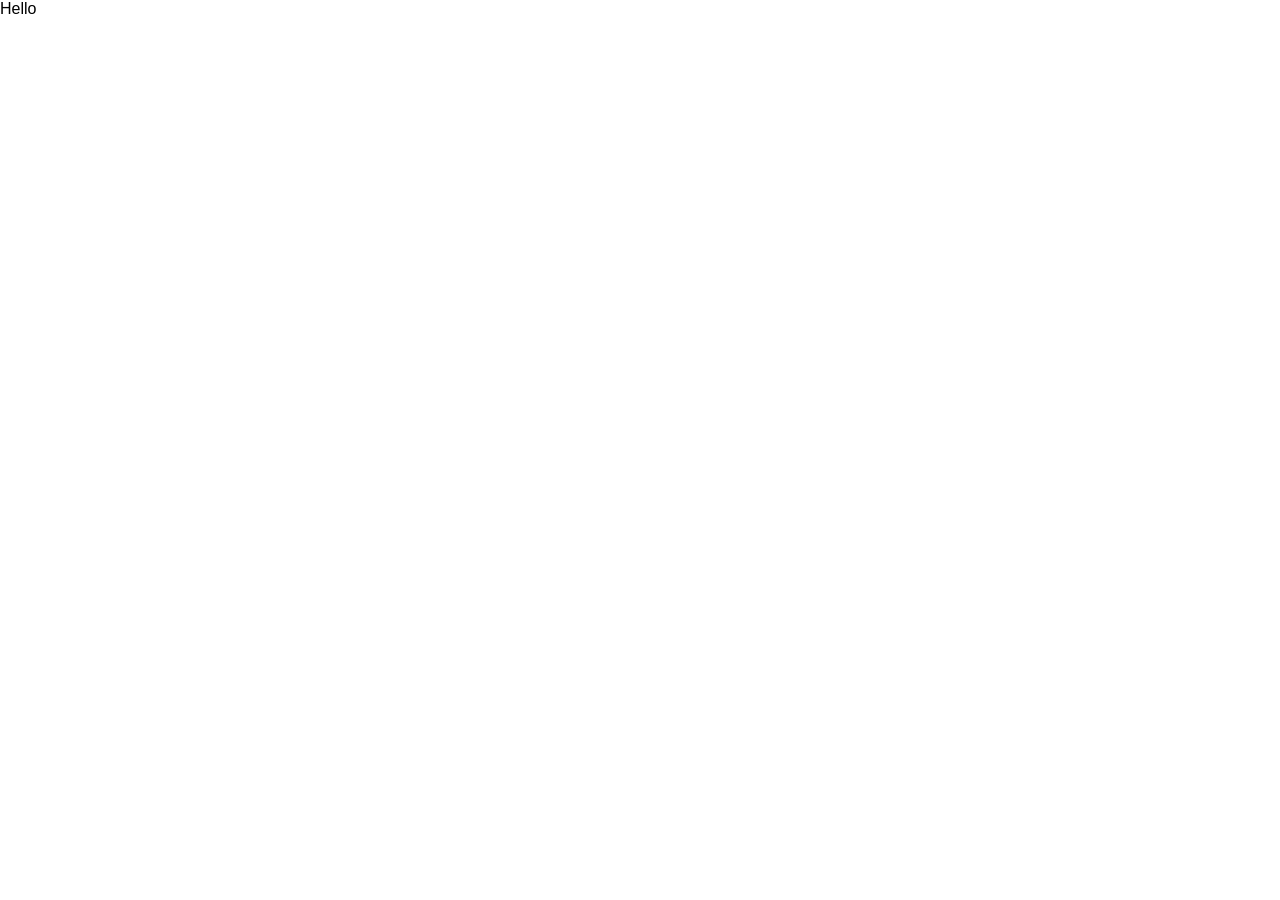
==== index.html @ 0fdcc020 "inti" ====
<!DOCTYPE html>
<html lang="en">
<head>
    <meta charset="UTF-8">
    <meta http-equiv="X-UA-Compatible" content="IE=edge">
    <meta name="viewport" content="width=device-width, initial-scale=1.0">
    <title>Clothing Store</title>
    <link rel="stylesheet" href="style.css">
</head>
<body>
    Hello
</body> 
<script src="main.js"></script>
</html>
---- style.css ----
*{
    margin: 0;
    padding: 0;
    box-sizing: border-box;
}

body{
    font-family: sans-serif;
}
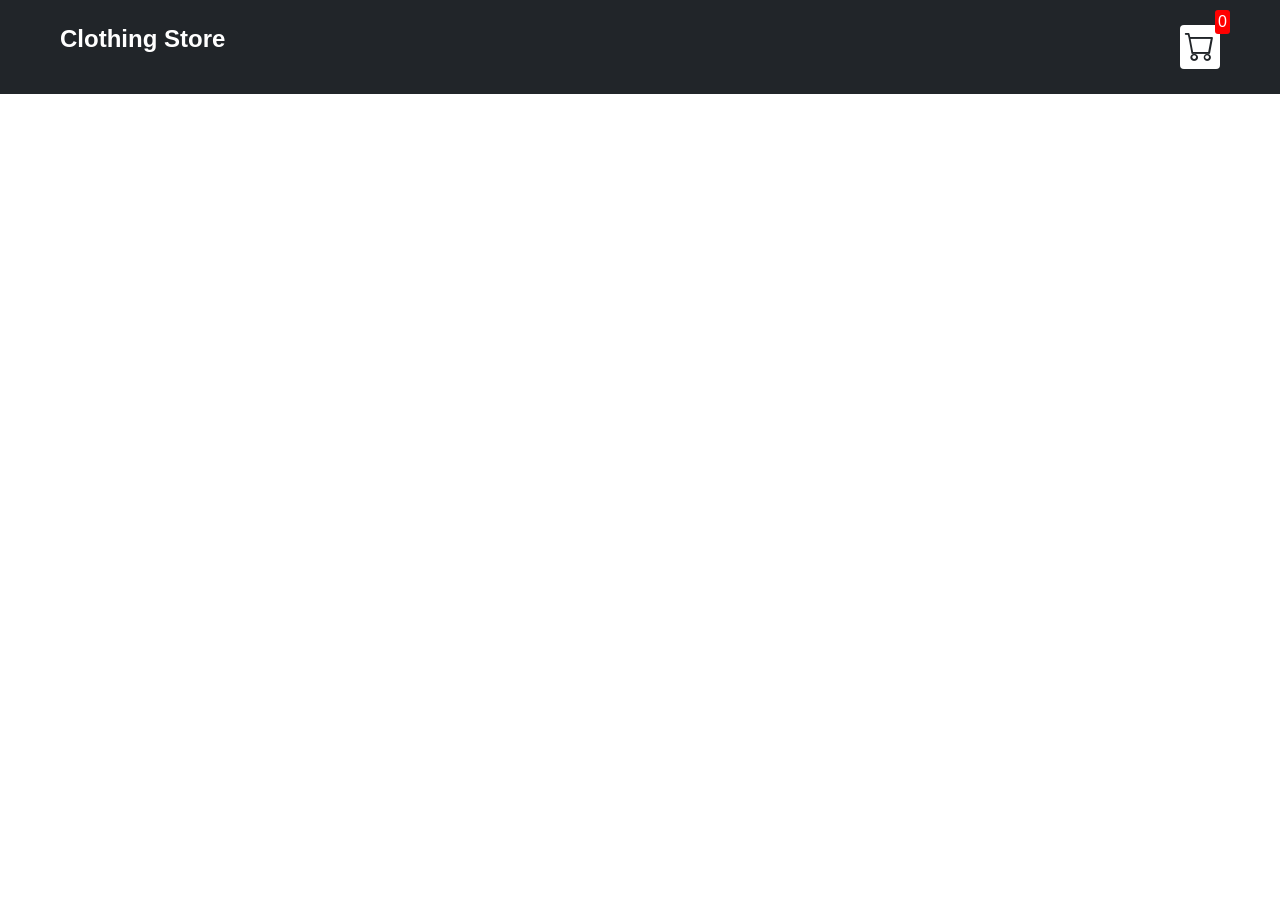
==== commit 82ae4b89: "navbar done" ====
--- a/index.html
+++ b/index.html
@@ -6,9 +6,16 @@
     <meta name="viewport" content="width=device-width, initial-scale=1.0">
     <title>Clothing Store</title>
     <link rel="stylesheet" href="style.css">
+    <link rel="stylesheet" href="https://cdn.jsdelivr.net/npm/bootstrap-icons@1.9.1/font/bootstrap-icons.css">
 </head>
 <body>
-    Hello
+    <div class="navbar">
+        <h2>Clothing Store</h2>
+        <div class="cart">
+            <i class="bi bi-cart"></i> 
+            <div class="cartAmount">0</div>
+        </div>
+    </div>
 </body> 
 <script src="main.js"></script>
 </html>  
--- a/style.css
+++ b/style.css
@@ -9,3 +9,30 @@
 }
 
 
+.navbar{
+    display: flex;
+    justify-content: space-between;
+    background-color: #212529;
+    color: white;
+    padding: 25px 60px;
+}
+
+.cart{
+    position: relative;
+    background-color: #fff;
+    color: #212529;
+    padding: 5px;
+    font-size: 30px;
+    border-radius: 4px;
+}
+
+.cartAmount{
+    position: absolute;
+    top: -15px;
+    right: -10px;
+    font-size: 16px;
+    background-color: red;
+    color: white;
+    padding: 3px;
+    border-radius: 3px;
+}
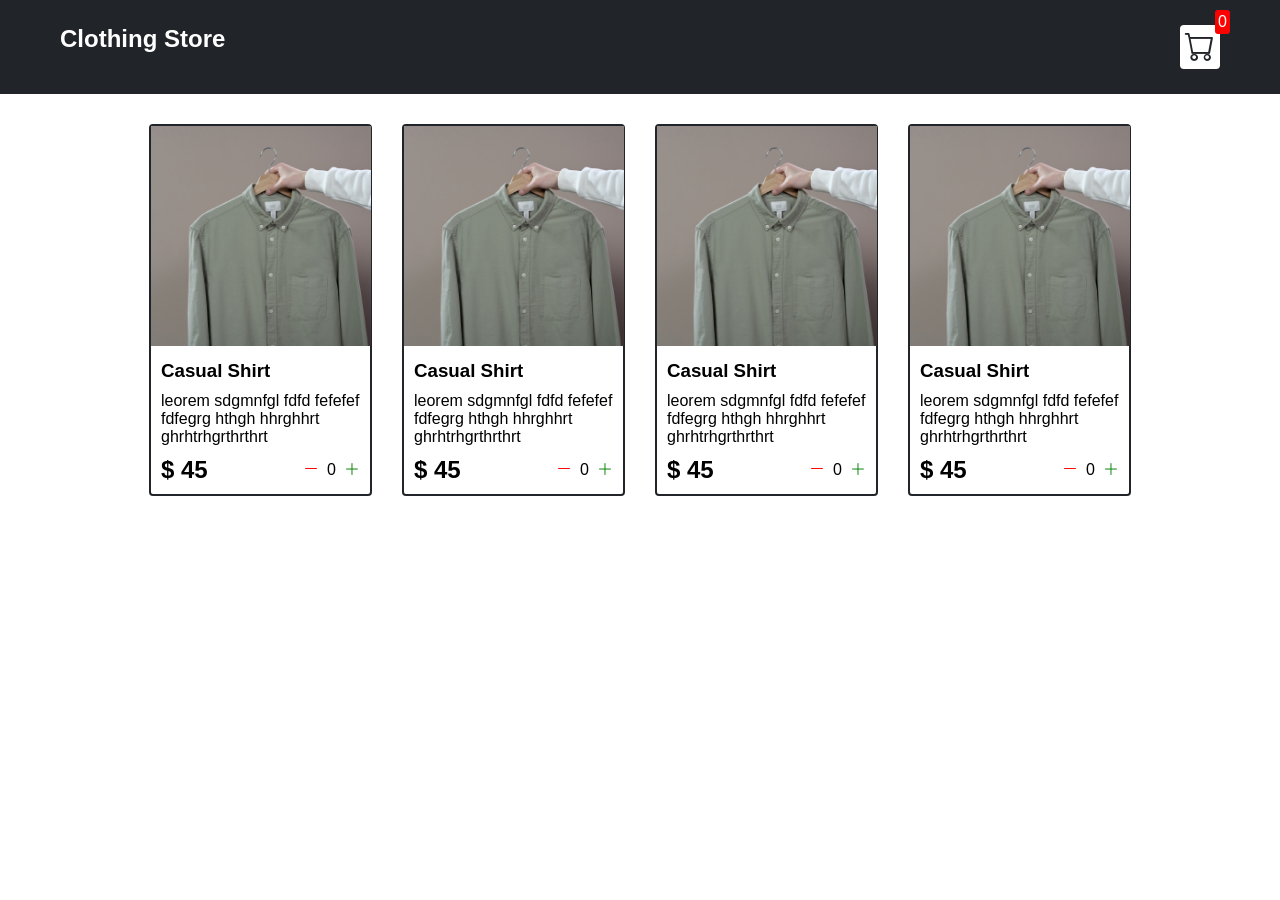
==== commit 2e1c6bc4: "first look of list of items redy" ====
--- a/index.html
+++ b/index.html
@@ -16,6 +16,77 @@
             <div class="cartAmount">0</div>
         </div>
     </div>
+    
+    <div class="shop" id="shop">
+        <div class="item">
+            <img width="220"src="images/img-1.jpg" alt="">
+            <div class="details">
+                <h3>Casual Shirt</h3>
+                <p>leorem sdgmnfgl fdfd fefefef fdfegrg hthgh hhrghhrt ghrhtrhgrthrthrt 
+                </p>
+                <div class="price-quantity">
+                    <h2>$ 45</h2>
+                    <div class="buttons">
+                        <i class="bi bi-dash-lg"></i>
+                        <div class="quantity">0</div>
+                        <i class="bi bi-plus-lg"></i>
+                    </div>
+                </div>
+            </div>
+        </div>
+
+        <div class="item">
+            <img width="220"src="images/img-1.jpg" alt="">
+            <div class="details">
+                <h3>Casual Shirt</h3>
+                <p>leorem sdgmnfgl fdfd fefefef fdfegrg hthgh hhrghhrt ghrhtrhgrthrthrt 
+                </p>
+                <div class="price-quantity">
+                    <h2>$ 45</h2>
+                    <div class="buttons">
+                        <i class="bi bi-dash-lg"></i>
+                        <div class="quantity">0</div>
+                        <i class="bi bi-plus-lg"></i>
+                    </div>
+                </div>
+            </div>
+        </div>
+
+        <div class="item">
+            <img width="220"src="images/img-1.jpg" alt="">
+            <div class="details">
+                <h3>Casual Shirt</h3>
+                <p>leorem sdgmnfgl fdfd fefefef fdfegrg hthgh hhrghhrt ghrhtrhgrthrthrt 
+                </p>
+                <div class="price-quantity">
+                    <h2>$ 45</h2>
+                    <div class="buttons">
+                        <i class="bi bi-dash-lg"></i>
+                        <div class="quantity">0</div>
+                        <i class="bi bi-plus-lg"></i>
+                    </div>
+                </div>
+            </div>
+        </div>
+
+        <div class="item">
+            <img width="220"src="images/img-1.jpg" alt="">
+            <div class="details">
+                <h3>Casual Shirt</h3>
+                <p>leorem sdgmnfgl fdfd fefefef fdfegrg hthgh hhrghhrt ghrhtrhgrthrthrt 
+                </p>
+                <div class="price-quantity">
+                    <h2>$ 45</h2>
+                    <div class="buttons">
+                        <i class="bi bi-dash-lg"></i>
+                        <div class="quantity">0</div>
+                        <i class="bi bi-plus-lg"></i>
+                    </div>
+                </div>
+            </div>
+        </div>
+    </div>
+    
 </body> 
 <script src="main.js"></script>
 </html>  
--- a/style.css
+++ b/style.css
@@ -15,6 +15,7 @@
     background-color: #212529;
     color: white;
     padding: 25px 60px;
+    margin-bottom: 30px;
 }
 
 .cart{
@@ -35,4 +36,53 @@
     color: white;
     padding: 3px;
     border-radius: 3px;
-}+}
+
+.shop{
+    display: grid;
+    grid-template-columns: repeat(4, 223px);
+    gap: 30px;
+    justify-content: center;
+}
+
+@media (max-width: 1000px){
+    .shop{
+        grid-template-columns: repeat(2, 223px);
+    }
+}
+@media (max-width: 500px){
+    .shop{
+        grid-template-columns: repeat(1, 223px);
+    }
+}
+
+.item{
+    border: 2px solid #212529;
+    border-radius: 4px;
+}
+
+.details{
+    display: flex;
+    flex-direction: column;
+    padding: 10px;
+    gap: 10px;
+}
+
+.price-quantity{
+    display: flex;
+    justify-content: space-between;
+    align-items: center;
+}
+.buttons{
+    display: flex;
+    gap: 8px;
+    font-size: 16px;
+}
+
+.bi-dash-lg{
+    color: red;
+}
+
+.bi-plus-lg{
+    color: green;
+}
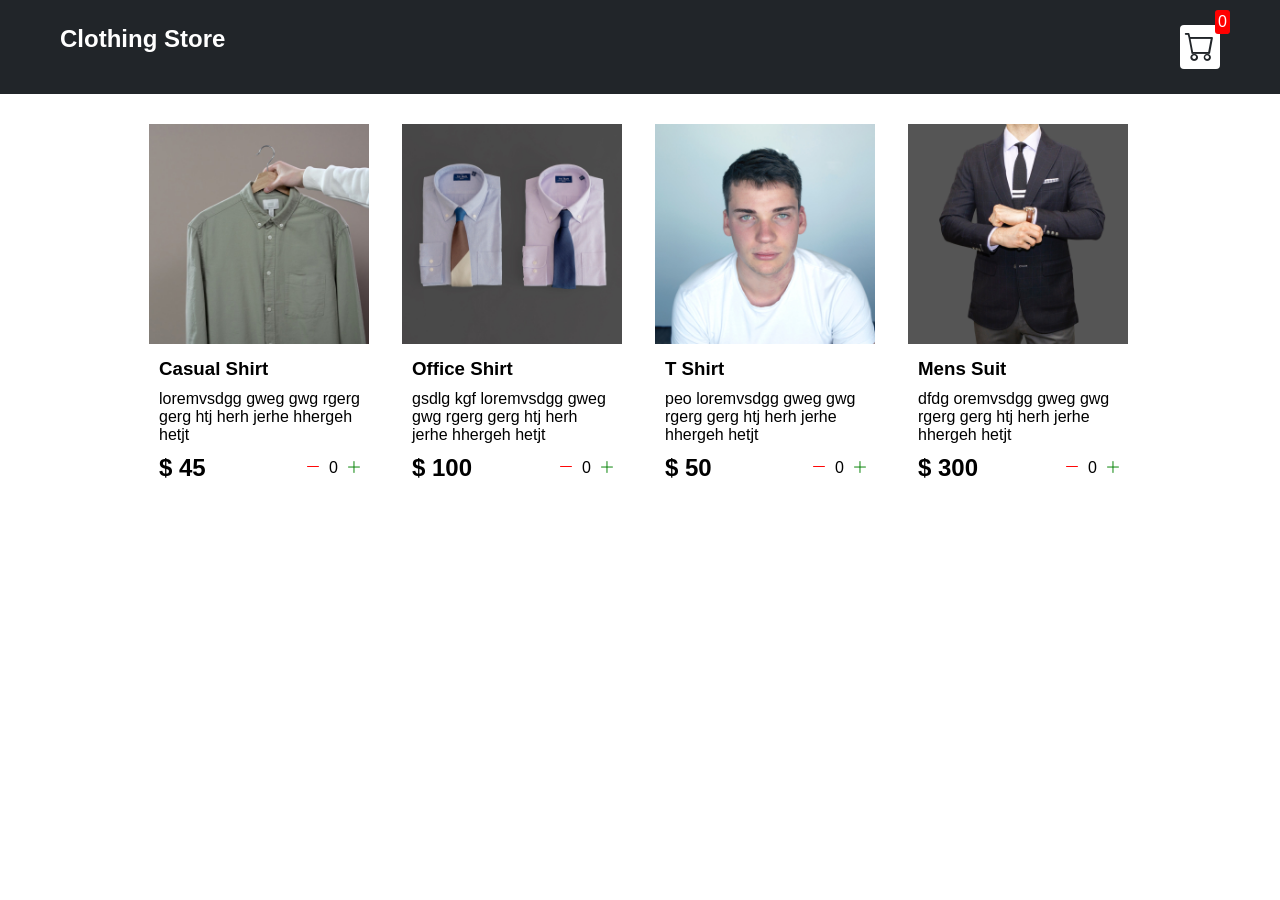
==== commit 8d3f2c1f: "cart incrementing function(calculation) working" ====
--- a/index.html
+++ b/index.html
@@ -13,78 +13,11 @@
         <h2>Clothing Store</h2>
         <div class="cart">
             <i class="bi bi-cart"></i> 
-            <div class="cartAmount">0</div>
+            <div id="cartAmount" class="cartAmount">0</div>
         </div>
     </div>
     
     <div class="shop" id="shop">
-        <div class="item">
-            <img width="220"src="images/img-1.jpg" alt="">
-            <div class="details">
-                <h3>Casual Shirt</h3>
-                <p>leorem sdgmnfgl fdfd fefefef fdfegrg hthgh hhrghhrt ghrhtrhgrthrthrt 
-                </p>
-                <div class="price-quantity">
-                    <h2>$ 45</h2>
-                    <div class="buttons">
-                        <i class="bi bi-dash-lg"></i>
-                        <div class="quantity">0</div>
-                        <i class="bi bi-plus-lg"></i>
-                    </div>
-                </div>
-            </div>
-        </div>
-
-        <div class="item">
-            <img width="220"src="images/img-1.jpg" alt="">
-            <div class="details">
-                <h3>Casual Shirt</h3>
-                <p>leorem sdgmnfgl fdfd fefefef fdfegrg hthgh hhrghhrt ghrhtrhgrthrthrt 
-                </p>
-                <div class="price-quantity">
-                    <h2>$ 45</h2>
-                    <div class="buttons">
-                        <i class="bi bi-dash-lg"></i>
-                        <div class="quantity">0</div>
-                        <i class="bi bi-plus-lg"></i>
-                    </div>
-                </div>
-            </div>
-        </div>
-
-        <div class="item">
-            <img width="220"src="images/img-1.jpg" alt="">
-            <div class="details">
-                <h3>Casual Shirt</h3>
-                <p>leorem sdgmnfgl fdfd fefefef fdfegrg hthgh hhrghhrt ghrhtrhgrthrthrt 
-                </p>
-                <div class="price-quantity">
-                    <h2>$ 45</h2>
-                    <div class="buttons">
-                        <i class="bi bi-dash-lg"></i>
-                        <div class="quantity">0</div>
-                        <i class="bi bi-plus-lg"></i>
-                    </div>
-                </div>
-            </div>
-        </div>
-
-        <div class="item">
-            <img width="220"src="images/img-1.jpg" alt="">
-            <div class="details">
-                <h3>Casual Shirt</h3>
-                <p>leorem sdgmnfgl fdfd fefefef fdfegrg hthgh hhrghhrt ghrhtrhgrthrthrt 
-                </p>
-                <div class="price-quantity">
-                    <h2>$ 45</h2>
-                    <div class="buttons">
-                        <i class="bi bi-dash-lg"></i>
-                        <div class="quantity">0</div>
-                        <i class="bi bi-plus-lg"></i>
-                    </div>
-                </div>
-            </div>
-        </div>
     </div>
     
 </body> 
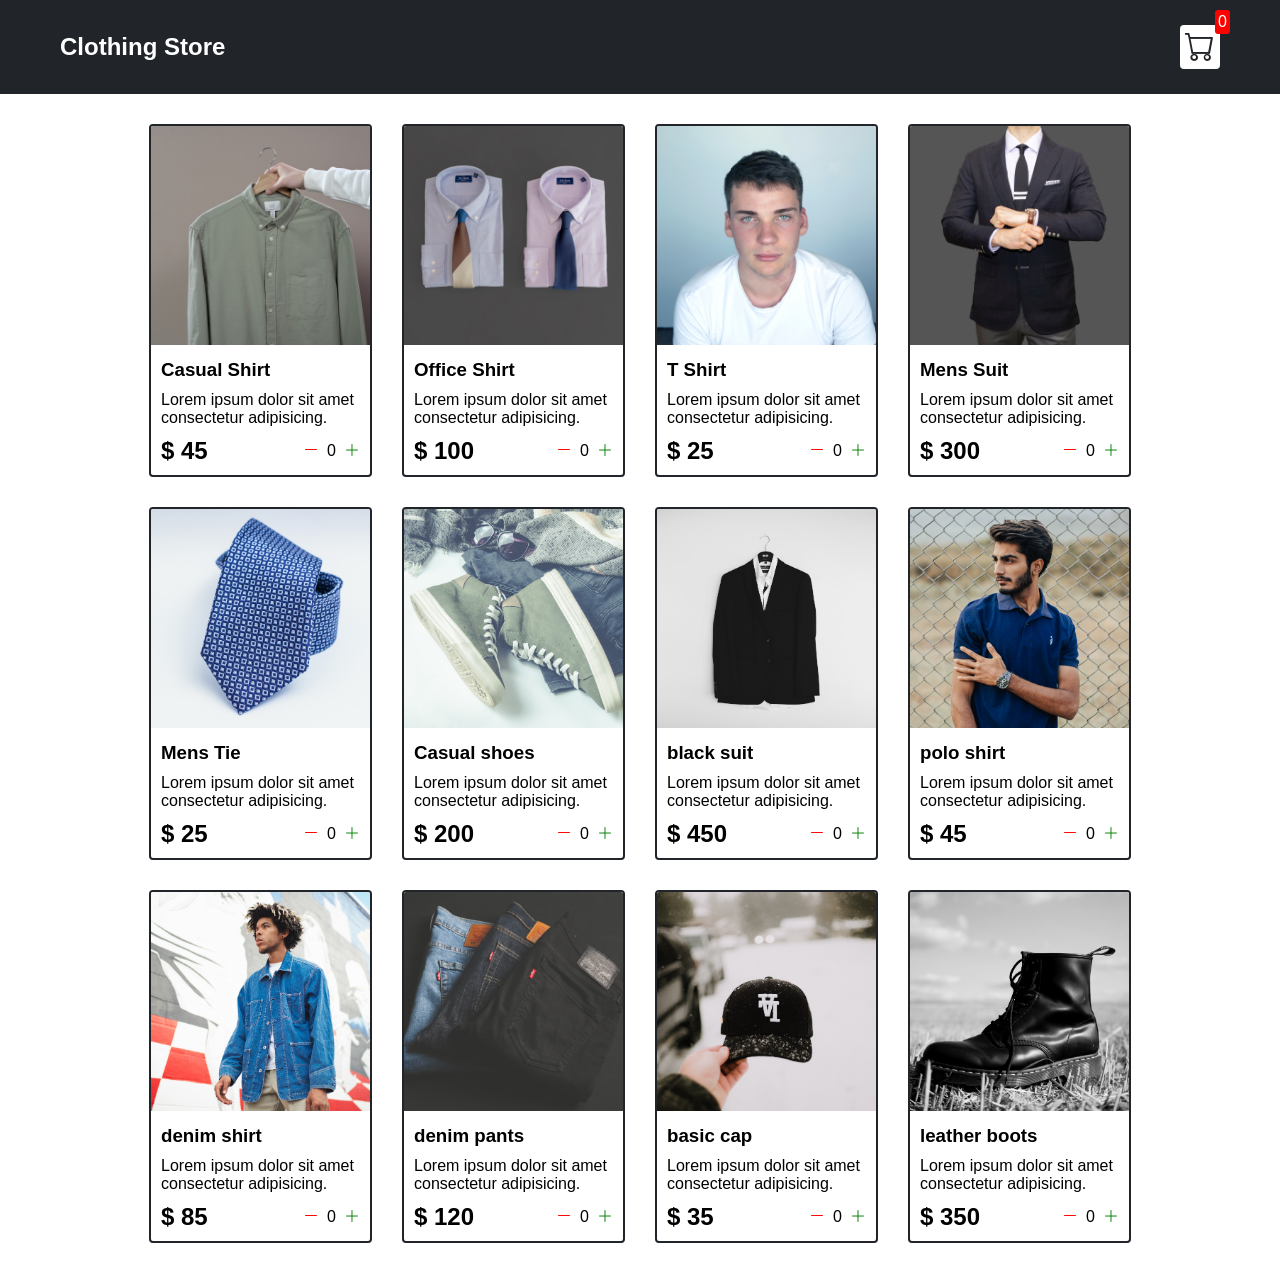
==== commit deeb87f1: "[Add] NGINX" ====
--- a/index.html
+++ b/index.html
@@ -1,25 +1,32 @@
 <!DOCTYPE html>
 <html lang="en">
-<head>
-    <meta charset="UTF-8">
-    <meta http-equiv="X-UA-Compatible" content="IE=edge">
-    <meta name="viewport" content="width=device-width, initial-scale=1.0">
+  <head>
+    <meta charset="UTF-8" />
+    <meta http-equiv="X-UA-Compatible" content="IE=edge" />
+    <meta name="viewport" content="width=device-width, initial-scale=1.0" />
     <title>Clothing Store</title>
-    <link rel="stylesheet" href="style.css">
-    <link rel="stylesheet" href="https://cdn.jsdelivr.net/npm/bootstrap-icons@1.9.1/font/bootstrap-icons.css">
-</head>
-<body>
+    <link rel="stylesheet" href="src/style.css" />
+    <link
+      rel="stylesheet"
+      href="https://cdn.jsdelivr.net/npm/bootstrap-icons@1.9.1/font/bootstrap-icons.css"
+    />
+  </head>
+  <body>
     <div class="navbar">
+      <a href="index.html">
         <h2>Clothing Store</h2>
+      </a>
+
+      <a href="cart.html">
         <div class="cart">
-            <i class="bi bi-cart"></i> 
-            <div id="cartAmount" class="cartAmount">0</div>
+          <i class="bi bi-cart"></i>
+          <div id="cartAmount" class="cartAmount">0</div>
         </div>
+      </a>
     </div>
-    
-    <div class="shop" id="shop">
-    </div>
-    
-</body> 
-<script src="main.js"></script>
-</html>  +
+    <div class="shop" id="shop"></div>
+  </body>
+  <script src="src/data.js"></script>
+  <script src="src/main.js"></script>
+</html>
--- a/src/style.css
+++ b/src/style.css
@@ -0,0 +1,165 @@
+*{
+    margin: 0;
+    padding: 0;
+    box-sizing: border-box;
+}
+
+body{
+    font-family: sans-serif;
+}
+i{
+    cursor: pointer;
+}
+
+a{
+    text-decoration: none;
+    color: white;
+}
+
+
+.navbar{
+    display: flex;
+    justify-content: space-between;
+    background-color: #212529;
+    align-items: center;
+    color: white;
+    padding: 25px 60px;
+    margin-bottom: 30px;
+}
+
+.cart{
+    position: relative;
+    background-color: #fff;
+    color: #212529;
+    padding: 5px;
+    font-size: 30px;
+    border-radius: 4px;
+}
+
+.cartAmount{
+    position: absolute;
+    top: -15px;
+    right: -10px;
+    font-size: 16px;
+    background-color: red;
+    color: white;
+    padding: 3px;
+    border-radius: 3px;
+}
+
+.shop{
+    display: grid;
+    grid-template-columns: repeat(4, 223px);
+    gap: 30px;
+    justify-content: center;
+    margin-bottom: 20px;
+}
+
+@media (max-width: 1000px){
+    .shop{
+        grid-template-columns: repeat(2, 223px);
+    }
+}
+@media (max-width: 500px){
+    .shop{
+        grid-template-columns: repeat(1, 223px);
+    }
+}
+
+.item{
+    border: 2px solid #212529;
+    border-radius: 4px;
+}
+.item img {
+    width: 100%;
+    border-radius: 2px 2px 0 0;
+}
+
+.details{
+    display: flex;
+    flex-direction: column;
+    padding: 10px;
+    gap: 10px;
+}
+
+.price-quantity{
+    display: flex;
+    justify-content: space-between;
+    align-items: center;
+}
+.buttons{
+    display: flex;
+    gap: 8px;
+    font-size: 16px;
+}
+
+.bi-dash-lg{
+    color: red;
+}
+
+.bi-plus-lg{
+    color: green;
+}
+
+.text-center{
+    text-align: center;
+    margin-bottom: 20px;
+}
+
+.HomeBtn,
+.checkout,
+.removeAll{
+    background-color: #212529;
+    color: white;
+    border: none;
+    padding: 6px;
+    border-radius: 3px;
+    cursor: pointer;
+    margin-top: 10px;
+}
+.checkout{
+    background-color: green;
+}
+.removeAll{
+    background-color: red;
+}
+
+.bi-x-lg{
+    color: red;
+    font-weight: bold;
+}
+
+.shopping-cart{
+    display: grid;
+    grid-template-columns: repeat(1, 320px);
+    justify-content: center;
+    gap: 15px;
+}
+
+.cart-item{
+    border: 2px solid #212529;
+    border-radius: 5px;
+    display: flex;
+}
+
+.title-price-x{
+    width: 210px;
+    display: flex;
+    align-items: center;
+    justify-content: space-between;
+    padding: 4px;
+    /* border: 2px solid #212529; */
+}
+
+.title-price{
+    display: flex;
+    align-items: center;
+    gap: 10px;
+}
+
+.cart-item-price{
+    background-color: #212529;
+    color: white;
+    border-radius: 4px;
+    padding: 3px 6px;
+}
